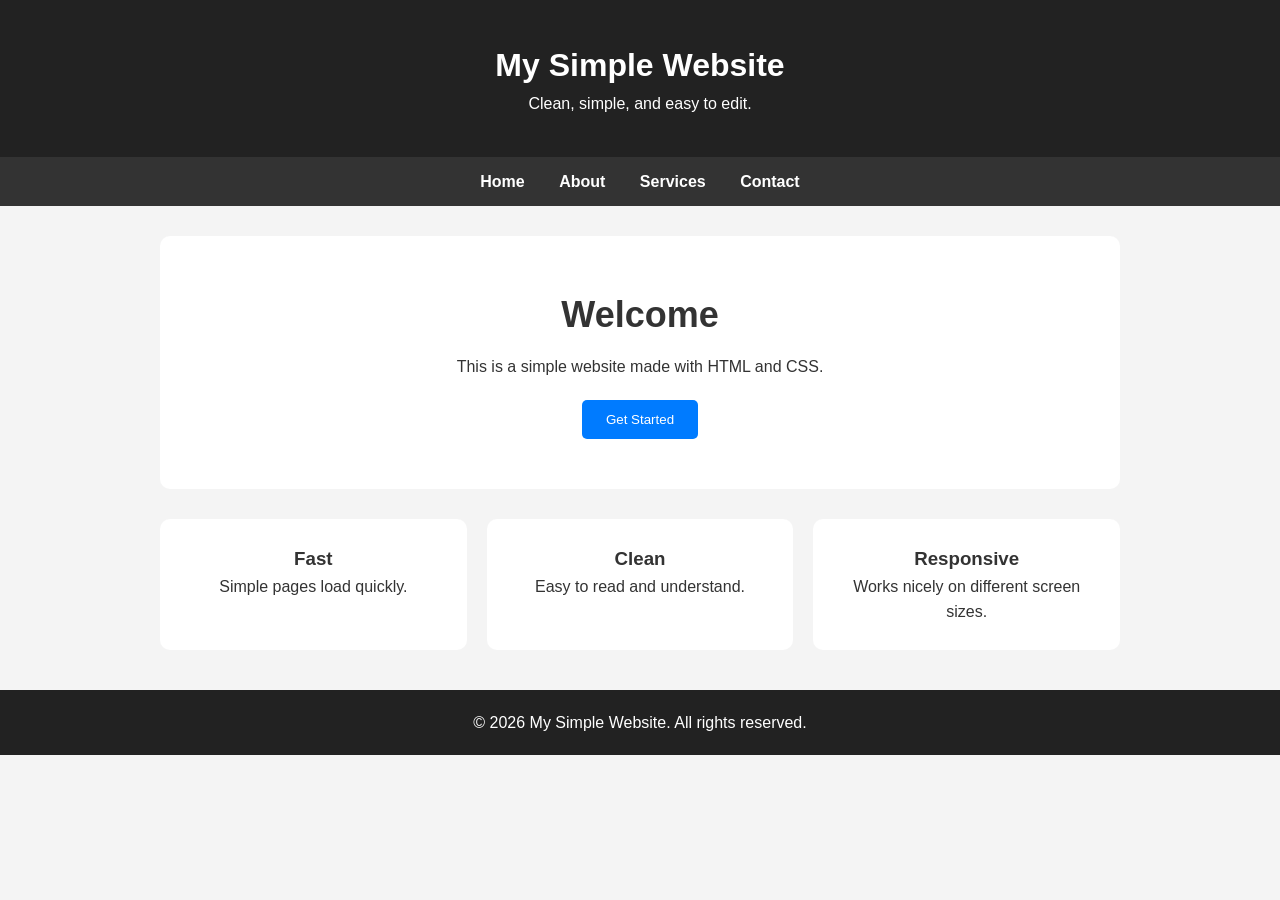
==== index.html @ 1826de57 "Merge branch 'main' into branch1" ====
<!DOCTYPE html>
<html lang="en">
<head>
  <meta charset="UTF-8" />
  <meta name="viewport" content="width=device-width, initial-scale=1.0" />
  <title>Simple Website Branch1 Branch2</title>
  <link rel="stylesheet" href="style.css" />
</head>
<body>

  <header>
    <h1>My Simple Website</h1>
    <p>Clean, simple, and easy to edit.</p>
  </header>

  <nav>
    <a href="#">Home</a>
    <a href="#">About</a>
    <a href="#">Services</a>
    <a href="#">Contact</a>
  </nav>

  <main>
    <section class="hero">
      <h2>Welcome</h2>
      <p>This is a simple website made with HTML and CSS.</p>
      <button>Get Started</button>
    </section>

    <section class="cards">
      <div class="card">
        <h3>Fast</h3>
        <p>Simple pages load quickly.</p>
      </div>

      <div class="card">
        <h3>Clean</h3>
        <p>Easy to read and understand.</p>
      </div>

      <div class="card">
        <h3>Responsive</h3>
        <p>Works nicely on different screen sizes.</p>
      </div>
    </section>
  </main>

  <footer>
    <p>&copy; 2026 My Simple Website. All rights reserved.</p>
  </footer>

</body>
</html>
---- style.css ----
* {
  box-sizing: border-box;
  margin: 0;
  padding: 0;
}

body {
  font-family: Arial, sans-serif;
  background: #f4f4f4;
  color: #333;
  line-height: 1.6;
}

header {
  background: #222;
  color: white;
  text-align: center;
  padding: 40px 20px;
}

nav {
  background: #333;
  text-align: center;
  padding: 12px;
}

nav a {
  color: white;
  text-decoration: none;
  margin: 0 15px;
  font-weight: bold;
}

nav a:hover {
  text-decoration: underline;
}

main {
  max-width: 1000px;
  margin: 30px auto;
  padding: 0 20px;
}

.hero {
  background: white;
  text-align: center;
  padding: 50px 20px;
  border-radius: 10px;
  margin-bottom: 30px;
}

.hero h2 {
  font-size: 36px;
  margin-bottom: 10px;
}

.hero p {
  margin-bottom: 20px;
}

button {
  background: #007bff;
  color: white;
  border: none;
  padding: 12px 24px;
  border-radius: 5px;
  cursor: pointer;
}

button:hover {
  background: #0056b3;
}

.cards {
  display: flex;
  gap: 20px;
}

.card {
  background: white;
  padding: 25px;
  border-radius: 10px;
  flex: 1;
  text-align: center;
}

footer {
  background: #222;
  color: white;
  text-align: center;
  padding: 20px;
  margin-top: 40px;
}

@media (max-width: 700px) {
  .cards {
    flex-direction: column;
  }

  nav a {
    display: block;
    margin: 10px 0;
  }
}
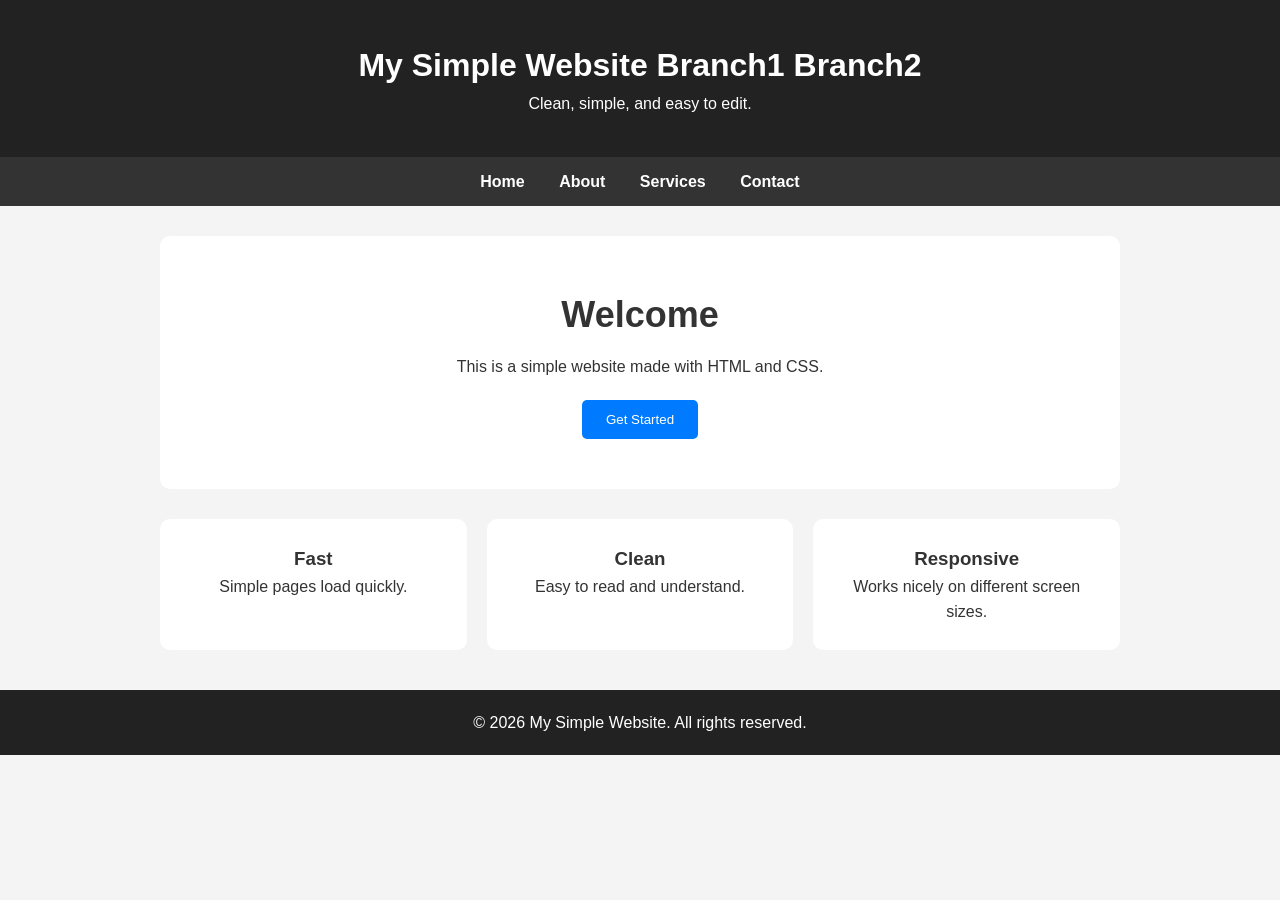
==== commit d7bb94a1: "Update index.html" ====
--- a/index.html
+++ b/index.html
@@ -9,7 +9,7 @@
 <body>
 
   <header>
-    <h1>My Simple Website</h1>
+    <h1>My Simple Website Branch1 Branch2</h1>
     <p>Clean, simple, and easy to edit.</p>
   </header>
 
@@ -50,4 +50,4 @@
   </footer>
 
 </body>
-</html>+</html>
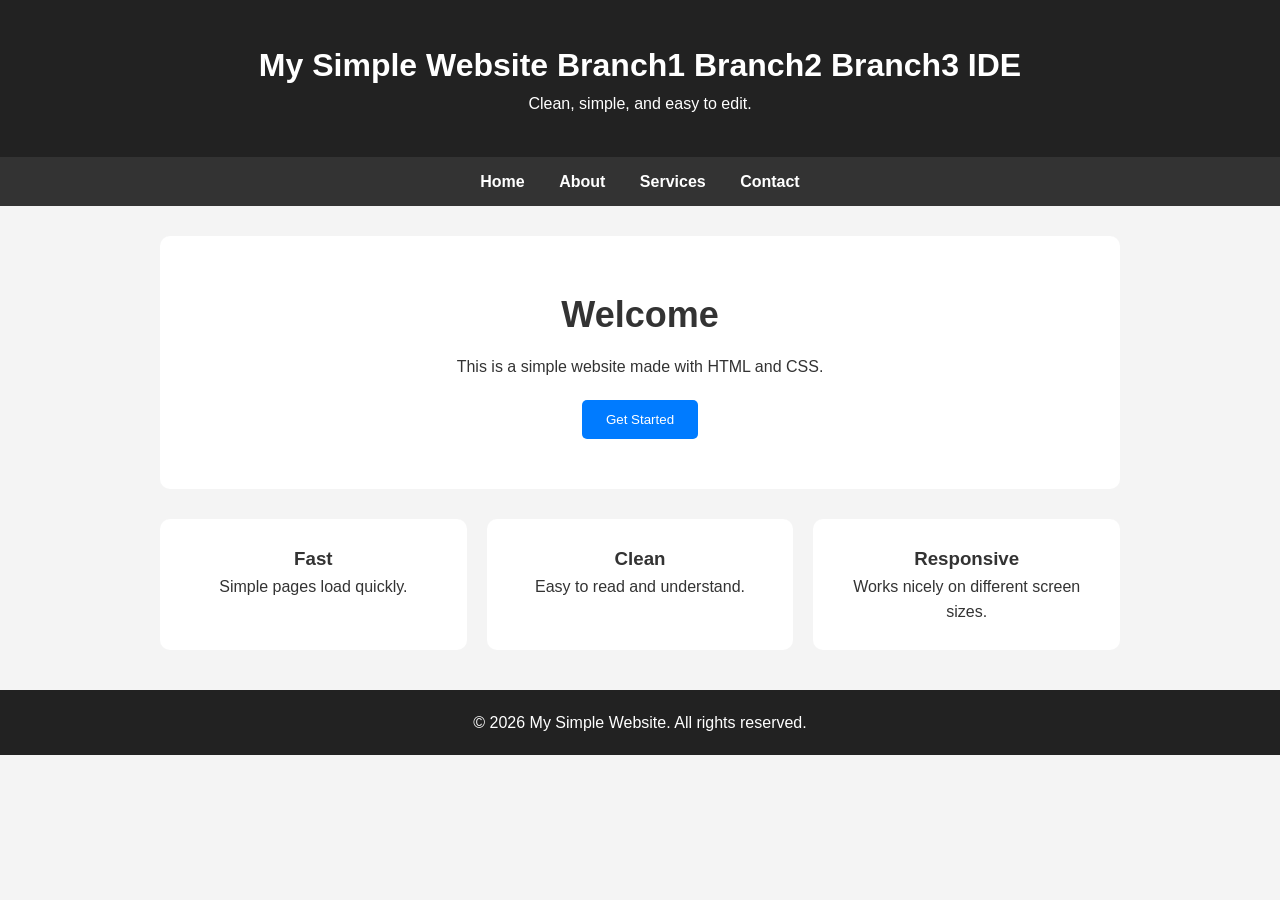
==== commit ee72e6b9: "test ide" ====
--- a/index.html
+++ b/index.html
@@ -3,13 +3,13 @@
 <head>
   <meta charset="UTF-8" />
   <meta name="viewport" content="width=device-width, initial-scale=1.0" />
-  <title>Simple Website Branch1 Branch2</title>
+  <title>Simple Website Branch1 Branch2 </title>
   <link rel="stylesheet" href="style.css" />
 </head>
 <body>
 
   <header>
-    <h1>My Simple Website Branch1 Branch2</h1>
+    <h1>My Simple Website Branch1 Branch2 Branch3 IDE</h1>
     <p>Clean, simple, and easy to edit.</p>
   </header>
 
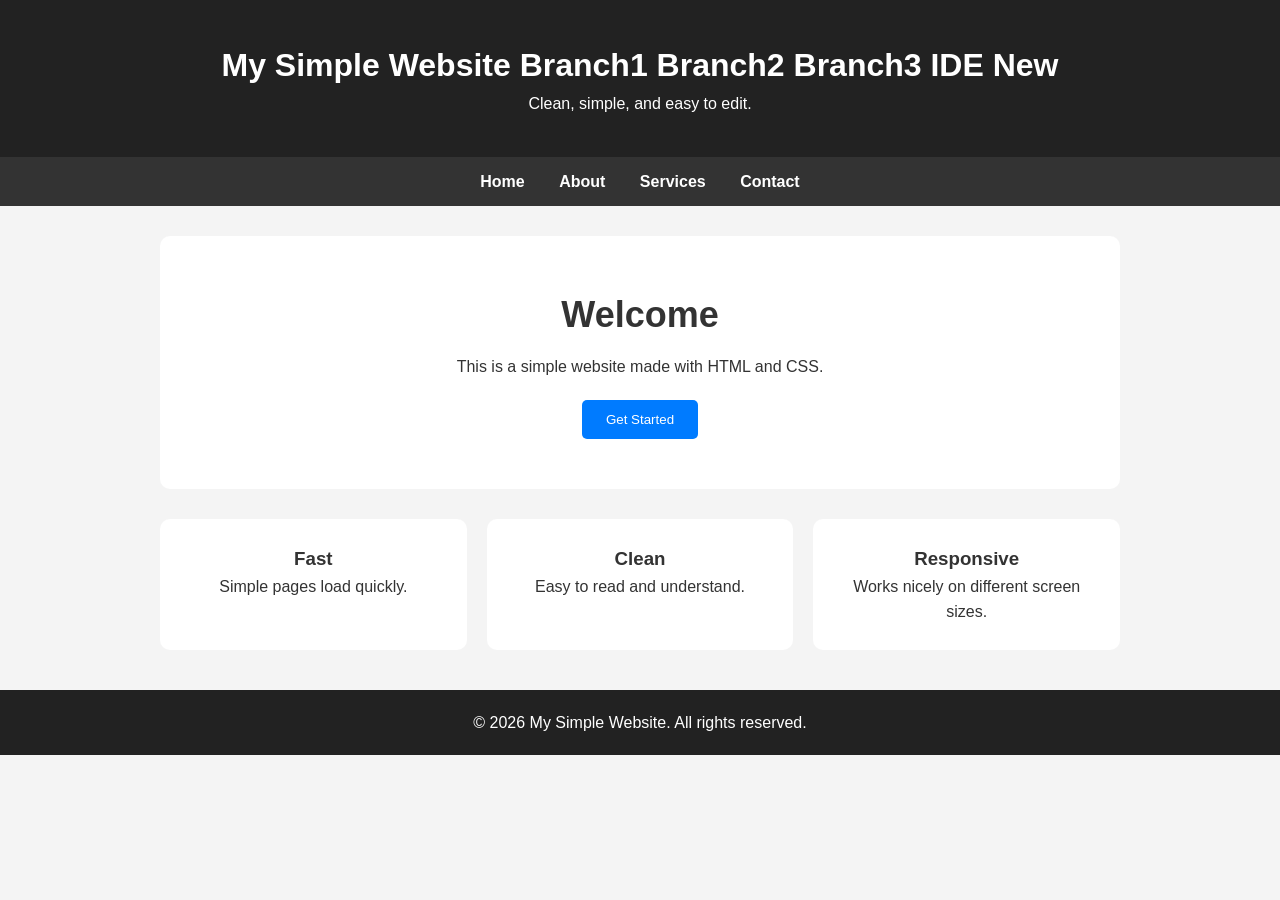
==== commit 3a5e777e: "First Commite" ====
--- a/index.html
+++ b/index.html
@@ -3,13 +3,13 @@
 <head>
   <meta charset="UTF-8" />
   <meta name="viewport" content="width=device-width, initial-scale=1.0" />
-  <title>Simple Website Branch1 Branch2 </title>
+  <title>Simple Website Branch1 Branch2 testttttttttttttt</title>
   <link rel="stylesheet" href="style.css" />
 </head>
 <body>
 
   <header>
-    <h1>My Simple Website Branch1 Branch2 Branch3 IDE</h1>
+    <h1>My Simple Website Branch1 Branch2 Branch3 IDE New</h1>
     <p>Clean, simple, and easy to edit.</p>
   </header>
 
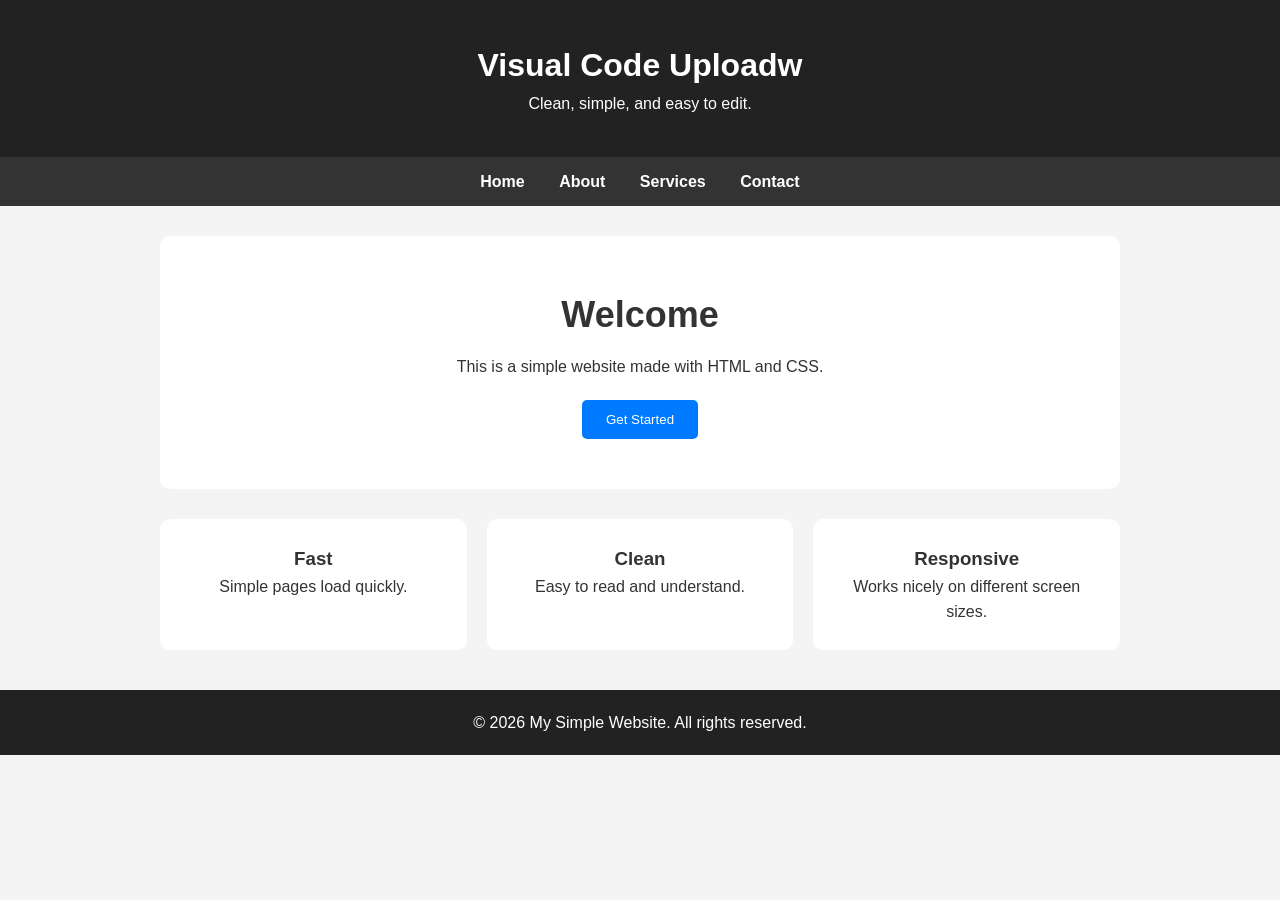
==== commit 3812ee3d: "update H1 title" ====
--- a/index.html
+++ b/index.html
@@ -9,7 +9,7 @@
 <body>
 
   <header>
-    <h1>My Simple Website Branch1 Branch2 Branch3 IDE New</h1>
+    <h1>Visual Code Uploadw</h1>
     <p>Clean, simple, and easy to edit.</p>
   </header>
 
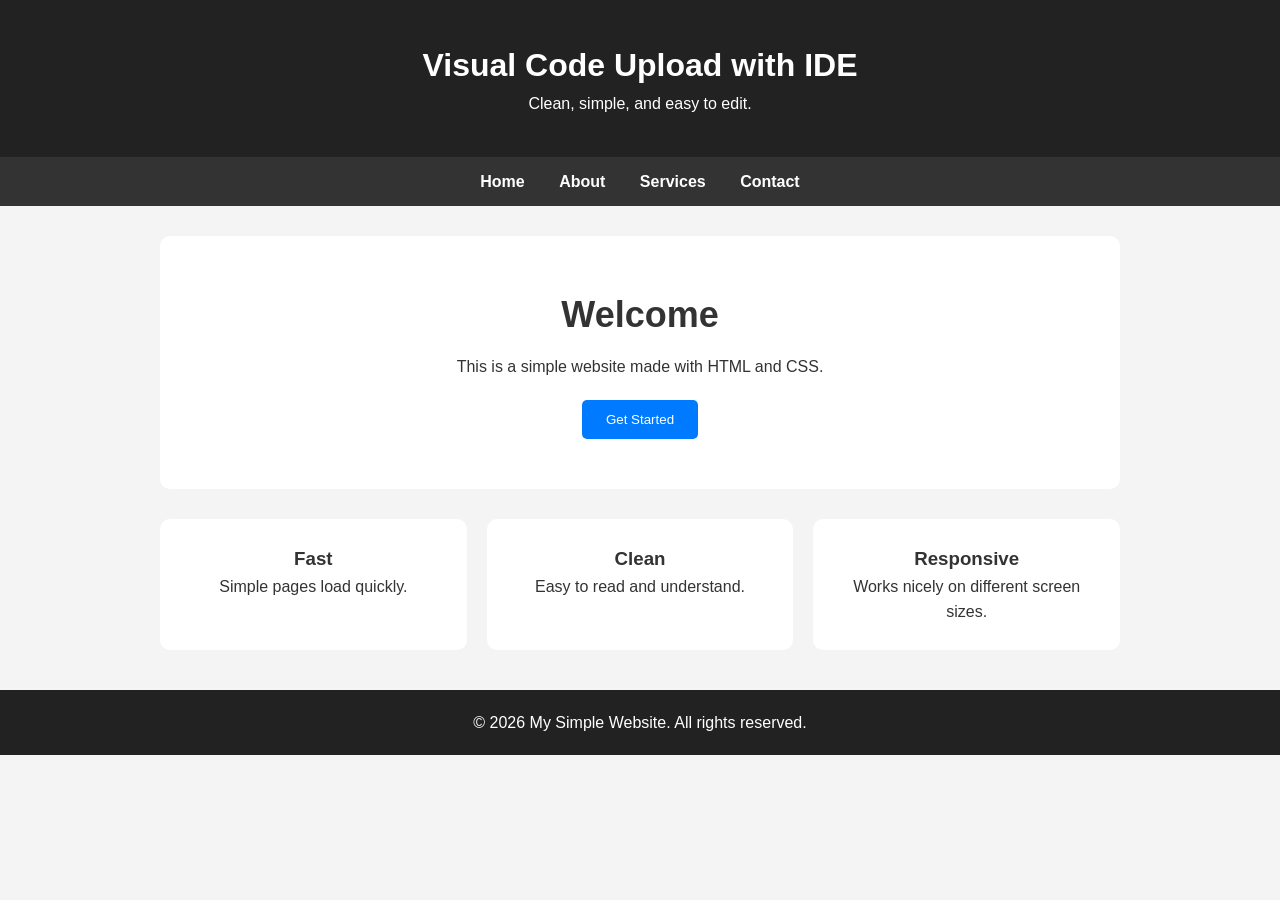
==== commit 664ef1d9: "go" ====
--- a/index.html
+++ b/index.html
@@ -9,7 +9,7 @@
 <body>
 
   <header>
-    <h1>Visual Code Uploadw</h1>
+    <h1>Visual Code Upload with IDE</h1>
     <p>Clean, simple, and easy to edit.</p>
   </header>
 
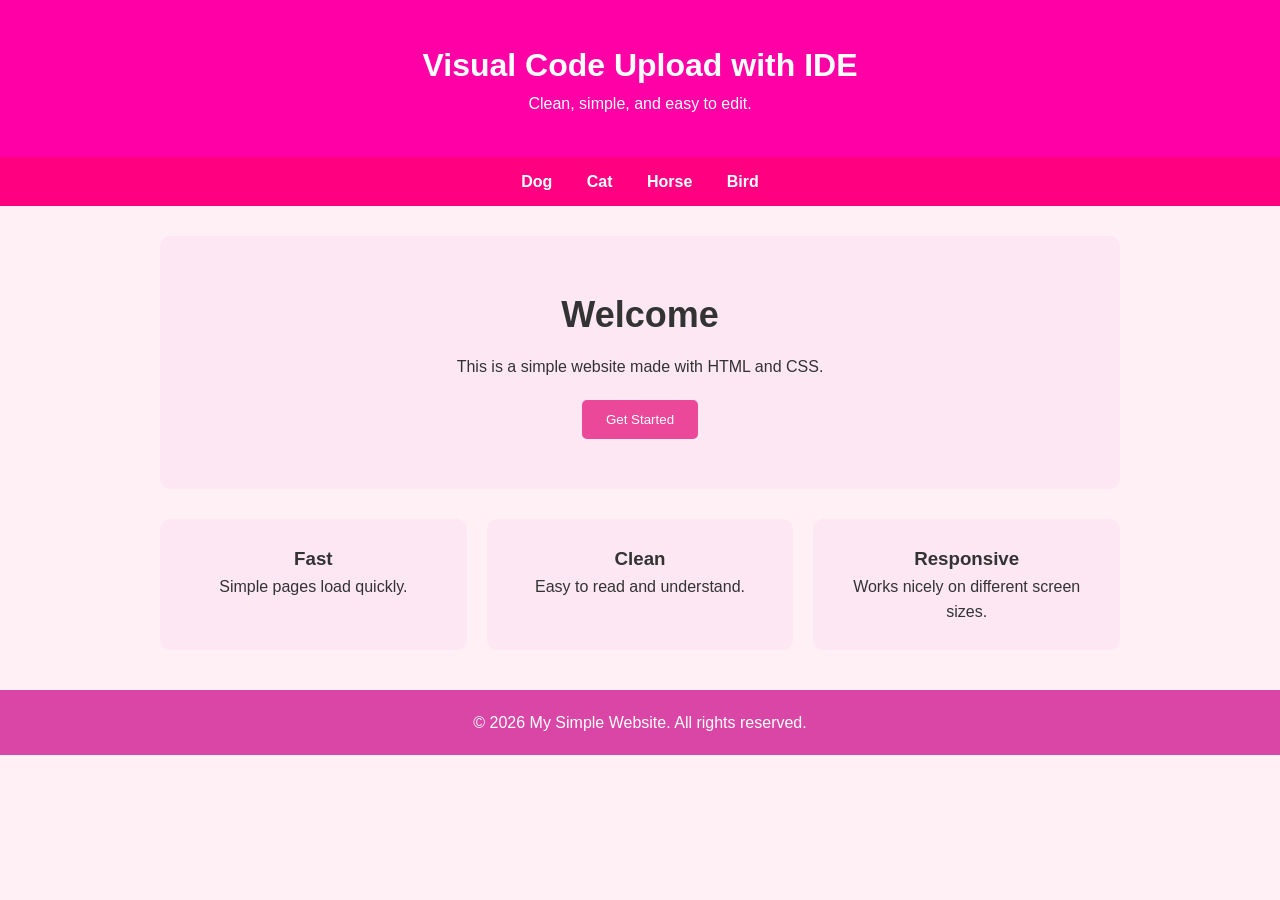
==== commit 56f4aa7c: "animal name" ====
--- a/index.html
+++ b/index.html
@@ -14,10 +14,10 @@
   </header>
 
   <nav>
-    <a href="#">Home</a>
-    <a href="#">About</a>
-    <a href="#">Services</a>
-    <a href="#">Contact</a>
+    <a href="#">Dog</a>
+    <a href="#">Cat</a>
+    <a href="#">Horse</a>
+    <a href="#">Bird</a>
   </nav>
 
   <main>
--- a/style.css
+++ b/style.css
@@ -6,20 +6,20 @@
 
 body {
   font-family: Arial, sans-serif;
-  background: #f4f4f4;
+  background: #fef0f5;
   color: #333;
   line-height: 1.6;
 }
 
 header {
-  background: #222;
+  background: #ff00a6;
   color: white;
   text-align: center;
   padding: 40px 20px;
 }
 
 nav {
-  background: #333;
+  background: #ff0080;
   text-align: center;
   padding: 12px;
 }
@@ -42,7 +42,7 @@
 }
 
 .hero {
-  background: white;
+  background: #fce7f3;
   text-align: center;
   padding: 50px 20px;
   border-radius: 10px;
@@ -59,7 +59,7 @@
 }
 
 button {
-  background: #007bff;
+  background: #ec4899;
   color: white;
   border: none;
   padding: 12px 24px;
@@ -68,7 +68,7 @@
 }
 
 button:hover {
-  background: #0056b3;
+  background: #db2777;
 }
 
 .cards {
@@ -77,7 +77,7 @@
 }
 
 .card {
-  background: white;
+  background: #fce7f3;
   padding: 25px;
   border-radius: 10px;
   flex: 1;
@@ -85,7 +85,7 @@
 }
 
 footer {
-  background: #222;
+  background: #d946a6;
   color: white;
   text-align: center;
   padding: 20px;
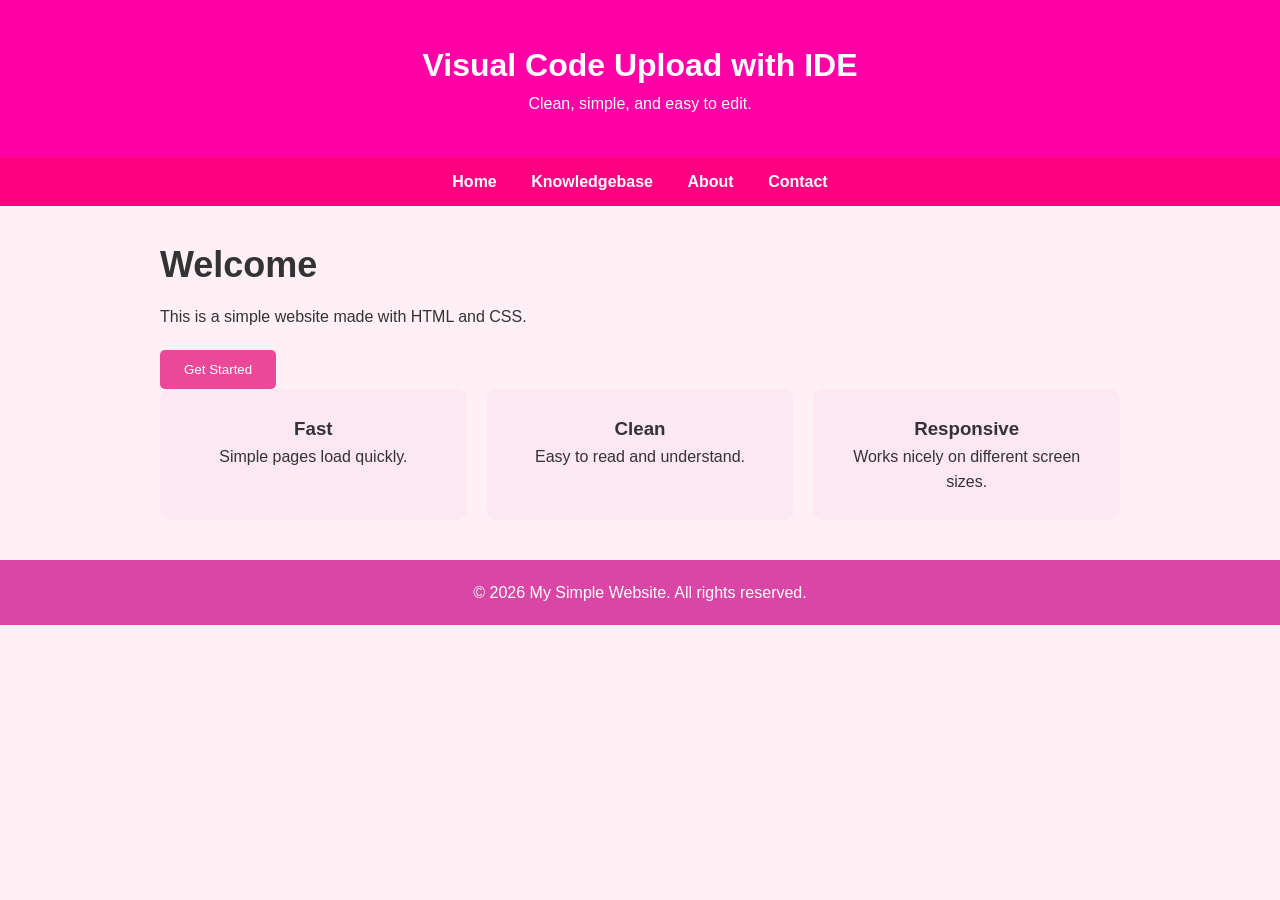
==== commit 208d4a8f: "nknowledgbase" ====
--- a/index.html
+++ b/index.html
@@ -14,10 +14,10 @@
   </header>
 
   <nav>
-    <a href="#">Dog</a>
-    <a href="#">Cat</a>
-    <a href="#">Horse</a>
-    <a href="#">Bird</a>
+    <a href="index.html">Home</a>
+    <a href="knowledgebase.html">Knowledgebase</a>
+    <a href="#">About</a>
+    <a href="#">Contact</a>
   </nav>
 
   <main>
--- a/style.css
+++ b/style.css
@@ -41,15 +41,18 @@
   padding: 0 20px;
 }
 
-.hero {
-  background: #fce7f3;
-  text-align: center;
-  padding: 50px 20px;
-  border-radius: 10px;
-  margin-bottom: 30px;
-}
-
-.hero h2 {
+.kb-hero {
+  background: linear-gradient(135deg, #fff0f7, #ffe6fd);
+  border: 1px solid rgba(255, 0, 166, 0.14);
+}
+
+.hero-copy {
+  max-width: 760px;
+  margin: 0 auto;
+}
+
+.hero h2,
+.kb-hero h2 {
   font-size: 36px;
   margin-bottom: 10px;
 }
@@ -69,6 +72,123 @@
 
 button:hover {
   background: #db2777;
+}
+
+.search-panel {
+  display: grid;
+  gap: 18px;
+  background: white;
+  padding: 24px;
+  border-radius: 18px;
+  border: 1px solid #ffe0f7;
+  box-shadow: 0 18px 40px rgba(255, 0, 166, 0.08);
+  margin-bottom: 30px;
+}
+
+.search-field label {
+  display: block;
+  font-weight: 700;
+  margin-bottom: 10px;
+  color: #8a1b5c;
+}
+
+.search-field input {
+  width: 100%;
+  border: 1px solid #f0c0e8;
+  border-radius: 14px;
+  padding: 14px 18px;
+  font-size: 16px;
+  color: #5c1b4d;
+  background: #fff7fc;
+}
+
+.filter-list {
+  display: flex;
+  flex-wrap: wrap;
+  gap: 10px;
+}
+
+.filter {
+  border: none;
+  padding: 10px 18px;
+  border-radius: 999px;
+  background: #fff0f5;
+  color: #9e2c70;
+  cursor: pointer;
+  font-weight: 700;
+  transition: background 0.2s ease;
+}
+
+.filter.active,
+.filter:hover {
+  background: #ff84c7;
+  color: white;
+}
+
+.article-list {
+  display: grid;
+  gap: 18px;
+}
+
+.article-card {
+  display: grid;
+  gap: 12px;
+  padding: 24px;
+  border-radius: 18px;
+  background: white;
+  border: 1px solid #ffe0f7;
+  box-shadow: 0 12px 28px rgba(0, 0, 0, 0.04);
+}
+
+.article-label {
+  display: inline-flex;
+  padding: 6px 12px;
+  border-radius: 999px;
+  background: #fff0f5;
+  color: #c6007e;
+  font-size: 13px;
+  font-weight: 700;
+  width: fit-content;
+}
+
+.article-card h3 {
+  font-size: 22px;
+  color: #2a0239;
+}
+
+.article-card p,
+.article-meta {
+  color: #5d3b5c;
+}
+
+.contact-card {
+  background: linear-gradient(135deg, #ffedf6, #ffd6f1);
+  border-radius: 20px;
+  padding: 30px;
+  text-align: center;
+  margin-top: 40px;
+}
+
+.contact-card h3 {
+  margin-bottom: 12px;
+  font-size: 28px;
+}
+
+.contact-card p {
+  margin-bottom: 20px;
+  max-width: 720px;
+  margin-left: auto;
+  margin-right: auto;
+}
+
+.contact-card .button {
+  display: inline-block;
+  background: #ff007e;
+  color: white;
+  border-radius: 999px;
+  padding: 14px 28px;
+  text-decoration: none;
+  font-weight: 700;
 }
 
 .cards {
